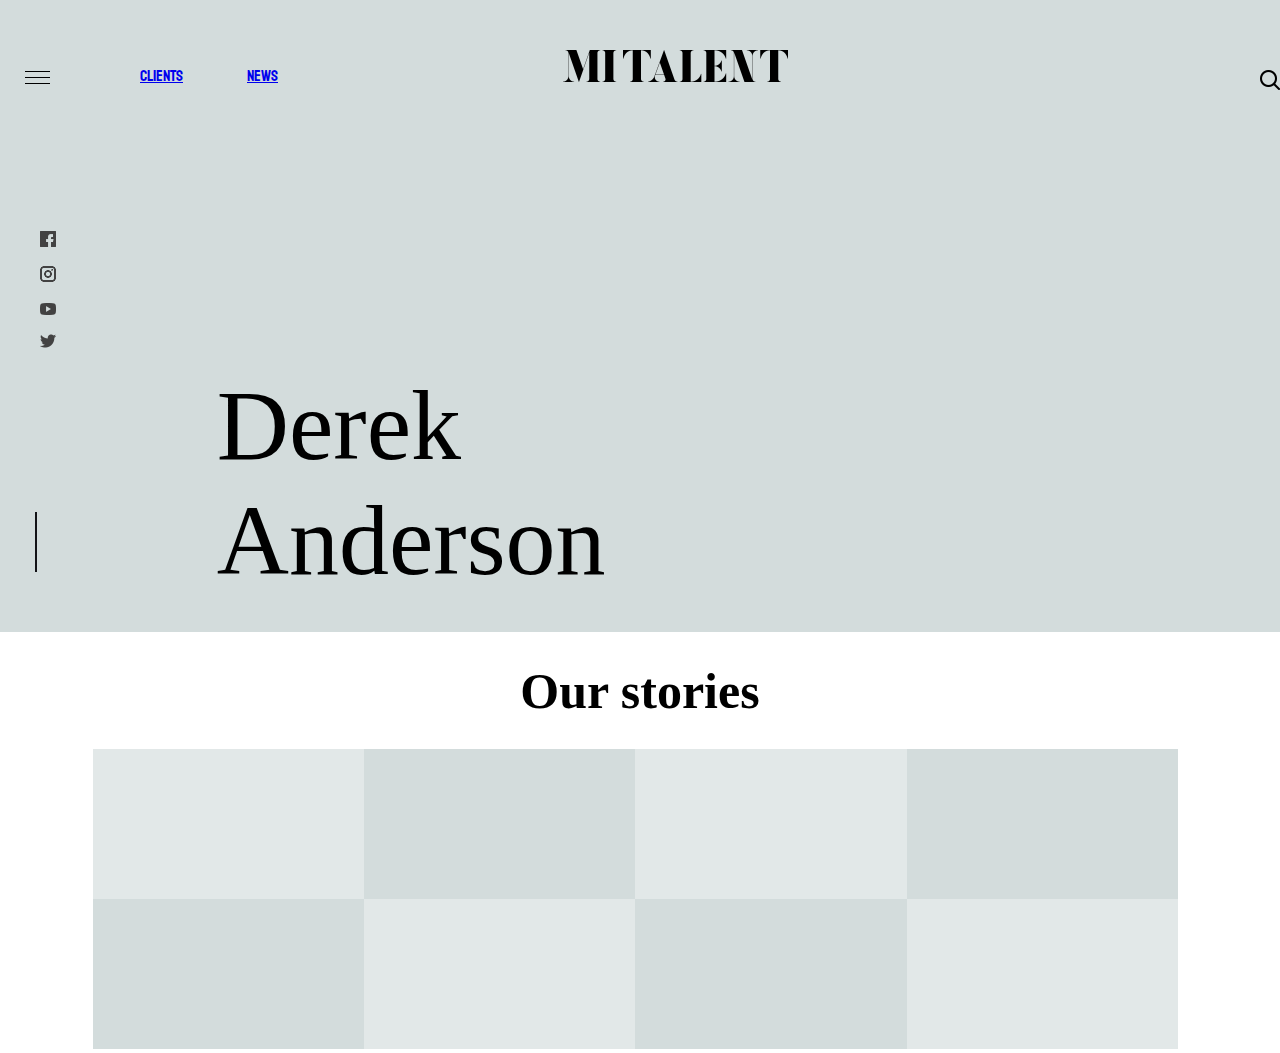
==== Home Work 4/index.html @ 26bfc8b6 "home 4" ====
<!DOCTYPE html>
<html>
<head>
	<meta charset="utf-8">
	<title>Home work</title>
	<link rel="stylesheet"  href="css/style.css">
	<link href="https://fonts.googleapis.com/css?family=Staatliches" rel="stylesheet">
</head>
<body>
	<header class="header">
		<div class="three-strips">
			<div class="strip"></div>
			<div class="strip"></div>
			<div class="strip"></div>
		</div>
		<nav class="navigation">
			<ul class="navigation-list">
				<li class="navigation-buttons"><a href="#">Clients</a>
				</li>
				<li class="navigation-buttons"><a href="#">News</a>
				</li>
			</ul>
		</nav>
		<img class="headline" src="img/Vector Smart Object.png" alt="non mitalent">
		<div class="search">
			<img src="img/search.png" alt="non search">
		</div>
	</header><!-- End header -->
	<div class="buttons"> <!-- buttons -->
		<ul class="but-item">
			<li class="butt"> <!-- Faecbook -->
				<a href="#">
					<img src="img/16px-logo-facebook.png"	alt="non faecbook">
				</a>
			</li>
			<li class="butt"> <!-- Instagram -->
				<a href="#">
					<img src="img/16px-logo-instagram1.png"	alt="non instagram">
				</a>
			</li>
			<li class="butt"> <!-- You tube -->
				<a href="#">
					<img src="img/16px-logo-youtube.png"	alt="non youtube">
				</a>
			</li>
			<li class="butt"> <!-- Twitter -->
				<a href="#">
					<img src="img/16px-logo-twitter.png"	alt="non twitter">
				</a>
			</li>
		</ul>
	</div> <!-- End  buttons-->
	<div class="item">	
		<img class="line" src="img/line.png" alt="non line">
		<p class="text-der">Derek </br>Anderson</p>
	</div>
	<div class="white-fon">
		<h1 class="hed">Our stories</h1>
		<div class="parent-foto">
			<ul class="parent-foto">
				<li class="foto"><a href="#"></a></li>
				<li class="foto-col"><a href="#"></a></li>
				<li class="foto"><a href="#"></a></li>
				<li class="foto-col"><a href="#"></a></li>
				<li class="foto-col"><a href="#"></a></li>
				<li class="foto"><a href="#"></a></li>
				<li class="foto-col"><a href="#"></a></li>
				<li class="foto"><a href="#"></a></li>
			</ul>
		</div>
	</div>
</body>
</html>
---- Home Work 4/css/style.css ----
body,
html{
	margin: 0;
	padding: 0;
	background-color: #d3dcdc;
}

*{
	box-sizing: border-box;
}

ul,
ol{
	list-style-type: none;
}

.navigation-buttons{
	padding-right: 60px;
	padding-bottom: 10px;
	font-family: 'Staatliches', cursive;
}

.header{
	overflow: hidden;
	height: 100px;
	padding-top: 50px;

}

.three-strips {
    padding: 16px 25px 0;
    height: 25px;
    width: 25px;
    display: inline-block;
    position: absolute;
	
}

.strip{
	height: 6px;
	width: 25px;
	border-bottom: 1px solid black;
}

.navigation {
	float: left;
	padding-left: 100px;
	padding-bottom: 10px; 
}

.navigation-list li{
	display: inline-block;
}
.headline{
	position: absolute;
	left: 44%;
}

.search{
	float: right;
	padding-top: 20px;
}						 /* End headar */

.but-item{
	padding-top: 100px;
}

.butt{
	padding-top: 15px;
}

.line{
	height: 60px;
    margin-top: 31%;
    margin-right: 30%;
    padding-top: 0px;
	padding-left: 35px;
	padding-right: 40px;
	display: inline-block;
}

.item {
	display: inline-flex;
}


.text-der {
	font-size: 100px;
	display: inline-block;
	margin: 0;
}

.white-fon{
	background-color: white;
	width: 100%
}

.hed {
	text-align: center;
	font-size: 50px;
	padding-top: 30px;
}

.parent-foto{
	width: 1170px;
	height: 300px;
	margin: 0 auto;
}

.foto, .foto-col {
	width: 24%;
	height: 150px;
	display: inline-flex;
	padding: 0;
	margin: -4px -2px -2px;
}

.foto {
	background-color: #e2e8e8;
}

.foto-col{
	background-color: #d3dcdc;
}

.parent-foto li:hover {
	background-color: #bad6d6;
}
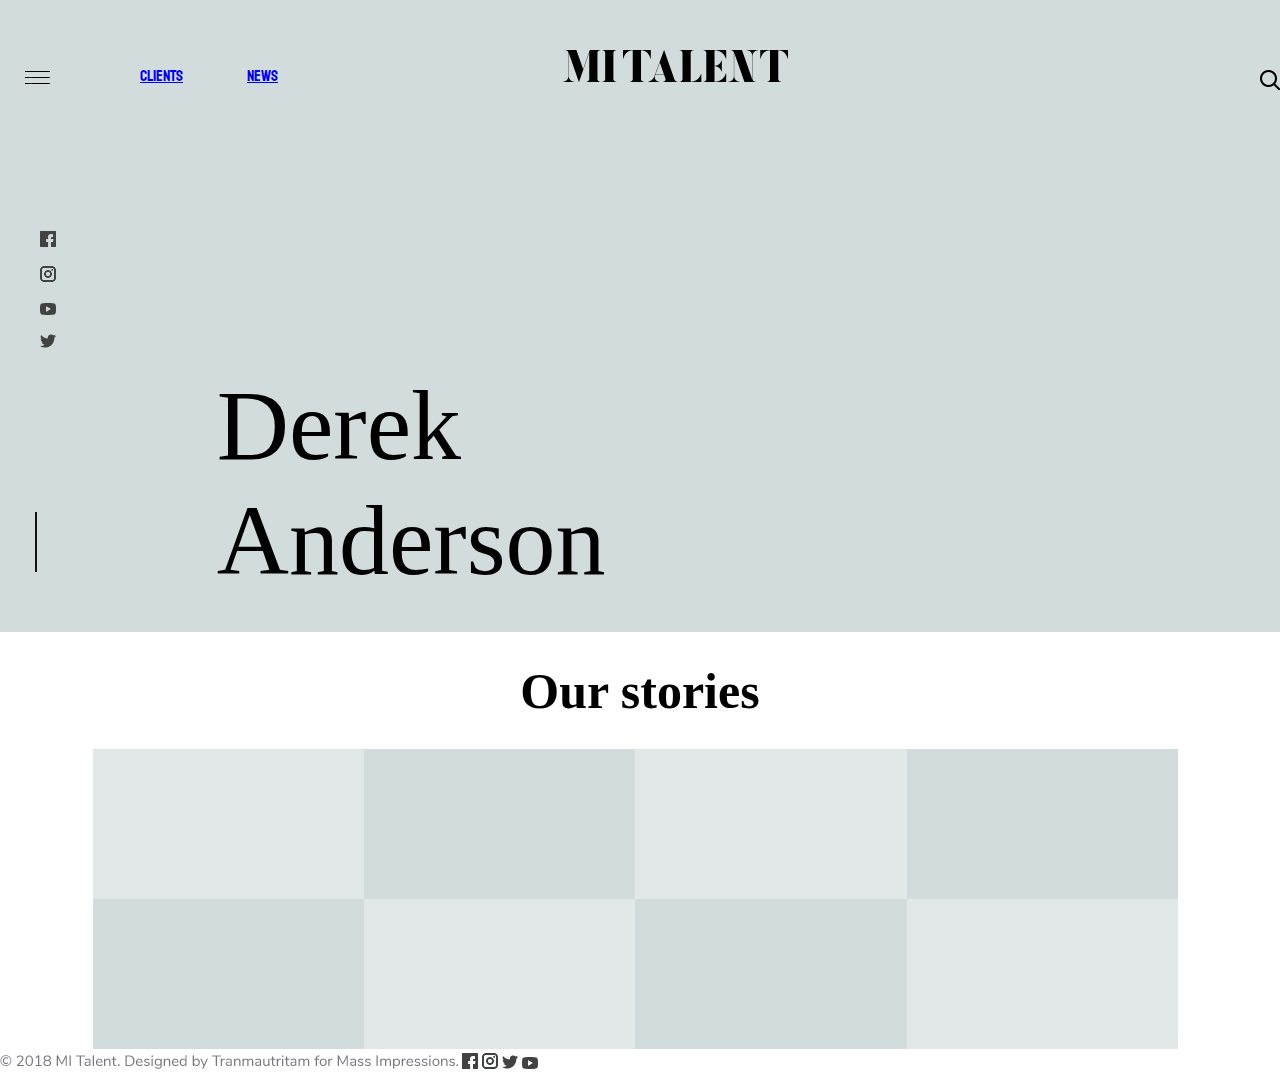
==== commit 26894077: "kom" ====
--- a/Home Work 4/index.html
+++ b/Home Work 4/index.html
@@ -68,6 +68,13 @@
 				<li class="foto"><a href="#"></a></li>
 			</ul>
 		</div>
+		<div class="footer">
+			<img class="tex" src="img/2018 MI Talent. Designed.png">
+			<img class="tex-one" src="img/16px-logo-facebook.png">
+			<img class="tex-one" src="img/16px-logo-instagram1.png">
+			<img class="tex-one" src="img/16px-logo-twitter.png">
+			<img class="tex-one" src="img/16px-logo-youtube.png">
+		</div>
 	</div>
 </body>
 </html>--- a/Home Work 4/css/style.css
+++ b/Home Work 4/css/style.css
@@ -92,7 +92,6 @@
 
 .white-fon{
 	background-color: white;
-	width: 100%
 }
 
 .hed {
@@ -125,4 +124,8 @@
 
 .parent-foto li:hover {
 	background-color: #bad6d6;
+}
+
+.footer {
+	padding: 30px auto;
 }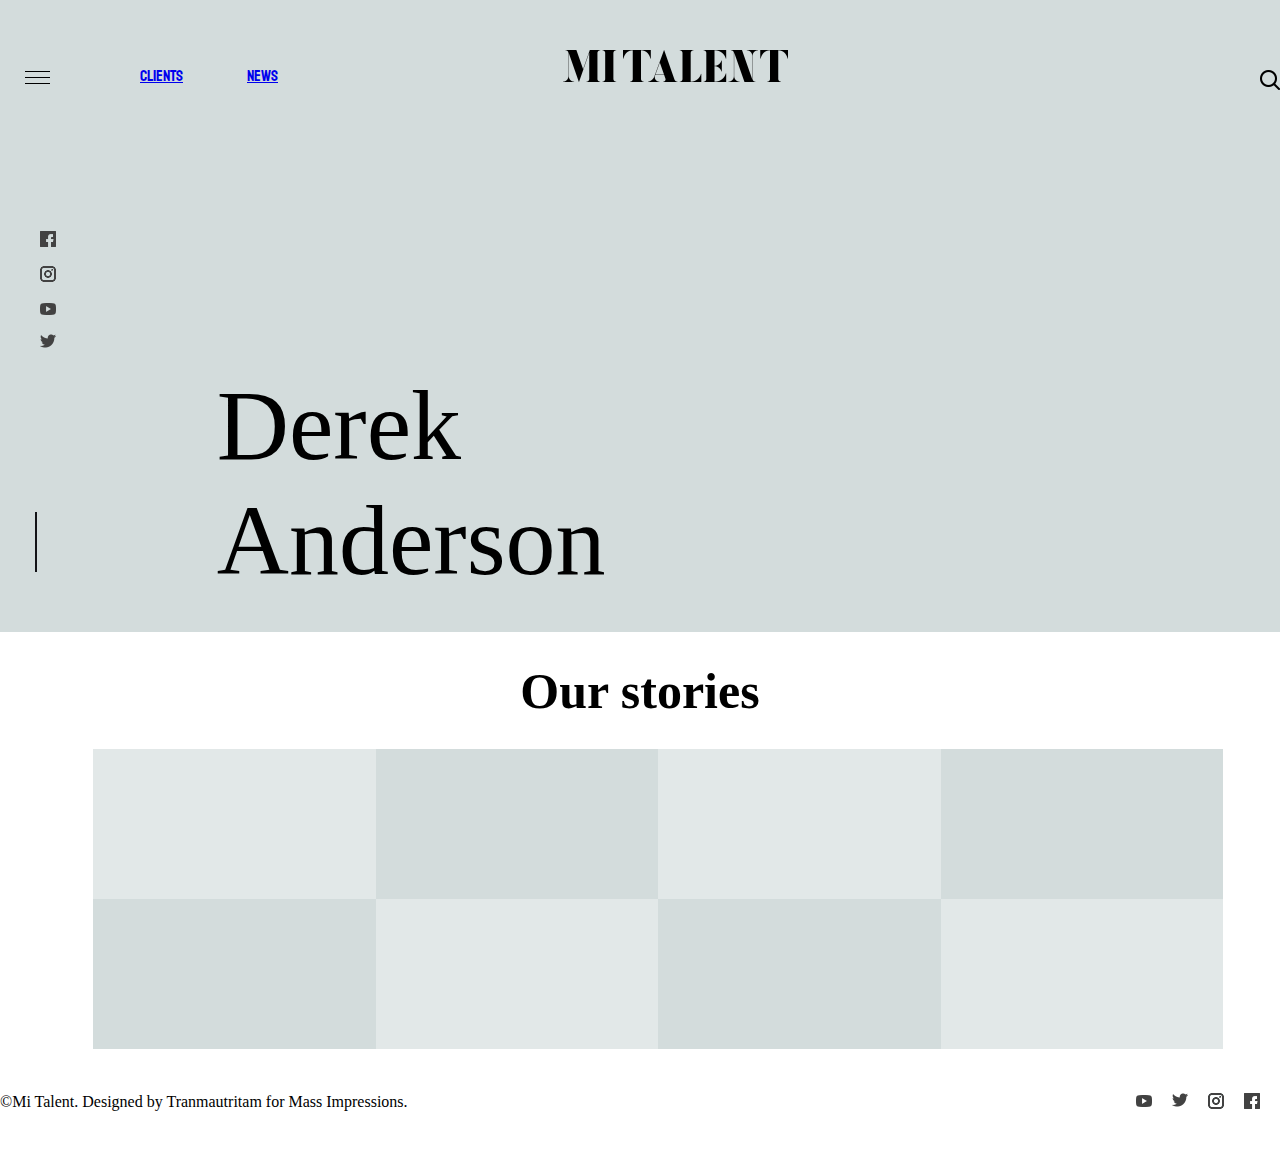
==== commit 5f1ee8e8: "ron" ====
--- a/Home Work 4/index.html
+++ b/Home Work 4/index.html
@@ -69,11 +69,11 @@
 			</ul>
 		</div>
 		<div class="footer">
-			<img class="tex" src="img/2018 MI Talent. Designed.png">
-			<img class="tex-one" src="img/16px-logo-facebook.png">
-			<img class="tex-one" src="img/16px-logo-instagram1.png">
-			<img class="tex-one" src="img/16px-logo-twitter.png">
-			<img class="tex-one" src="img/16px-logo-youtube.png">
+			<span>&copy;Mi Talent. Designed by Tranmautritam for Mass Impressions.</span>
+			<a href="#"><img src="img/16px-logo-facebook.png"></a>
+			<a href="#"><img src="img/16px-logo-instagram1.png"></a>
+			<a href="#"><img src="img/16px-logo-twitter.png"></a>
+			<a href="#"><img src="img/16px-logo-youtube.png"></a>
 		</div>
 	</div>
 </body>
--- a/Home Work 4/css/style.css
+++ b/Home Work 4/css/style.css
@@ -107,12 +107,13 @@
 }
 
 .foto, .foto-col {
-	width: 24%;
+	width: 25%;
 	height: 150px;
 	display: inline-flex;
 	padding: 0;
 	margin: -4px -2px -2px;
 }
+
 
 .foto {
 	background-color: #e2e8e8;
@@ -127,5 +128,10 @@
 }
 
 .footer {
-	padding: 30px auto;
+	padding: 40px 0px;
+}
+
+.footer a {
+	margin-right: 20px;
+	float: right;
 }